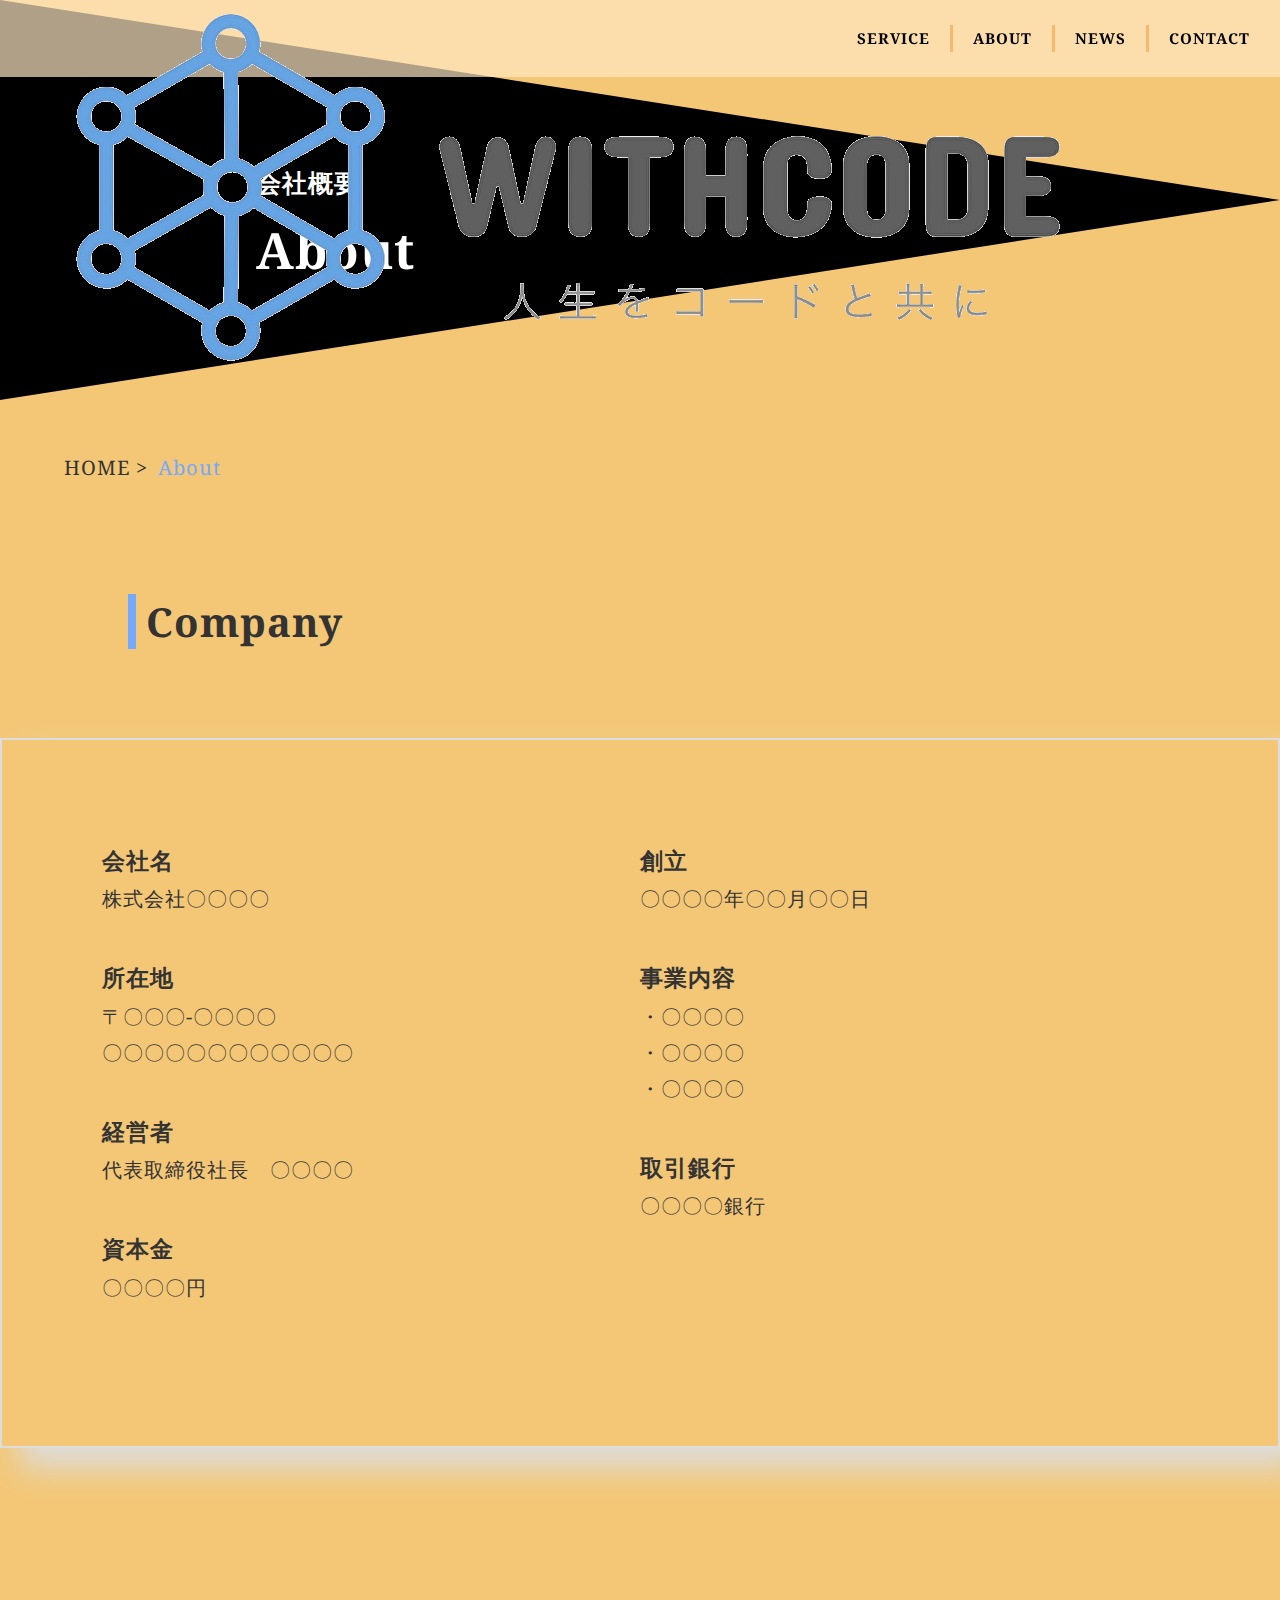
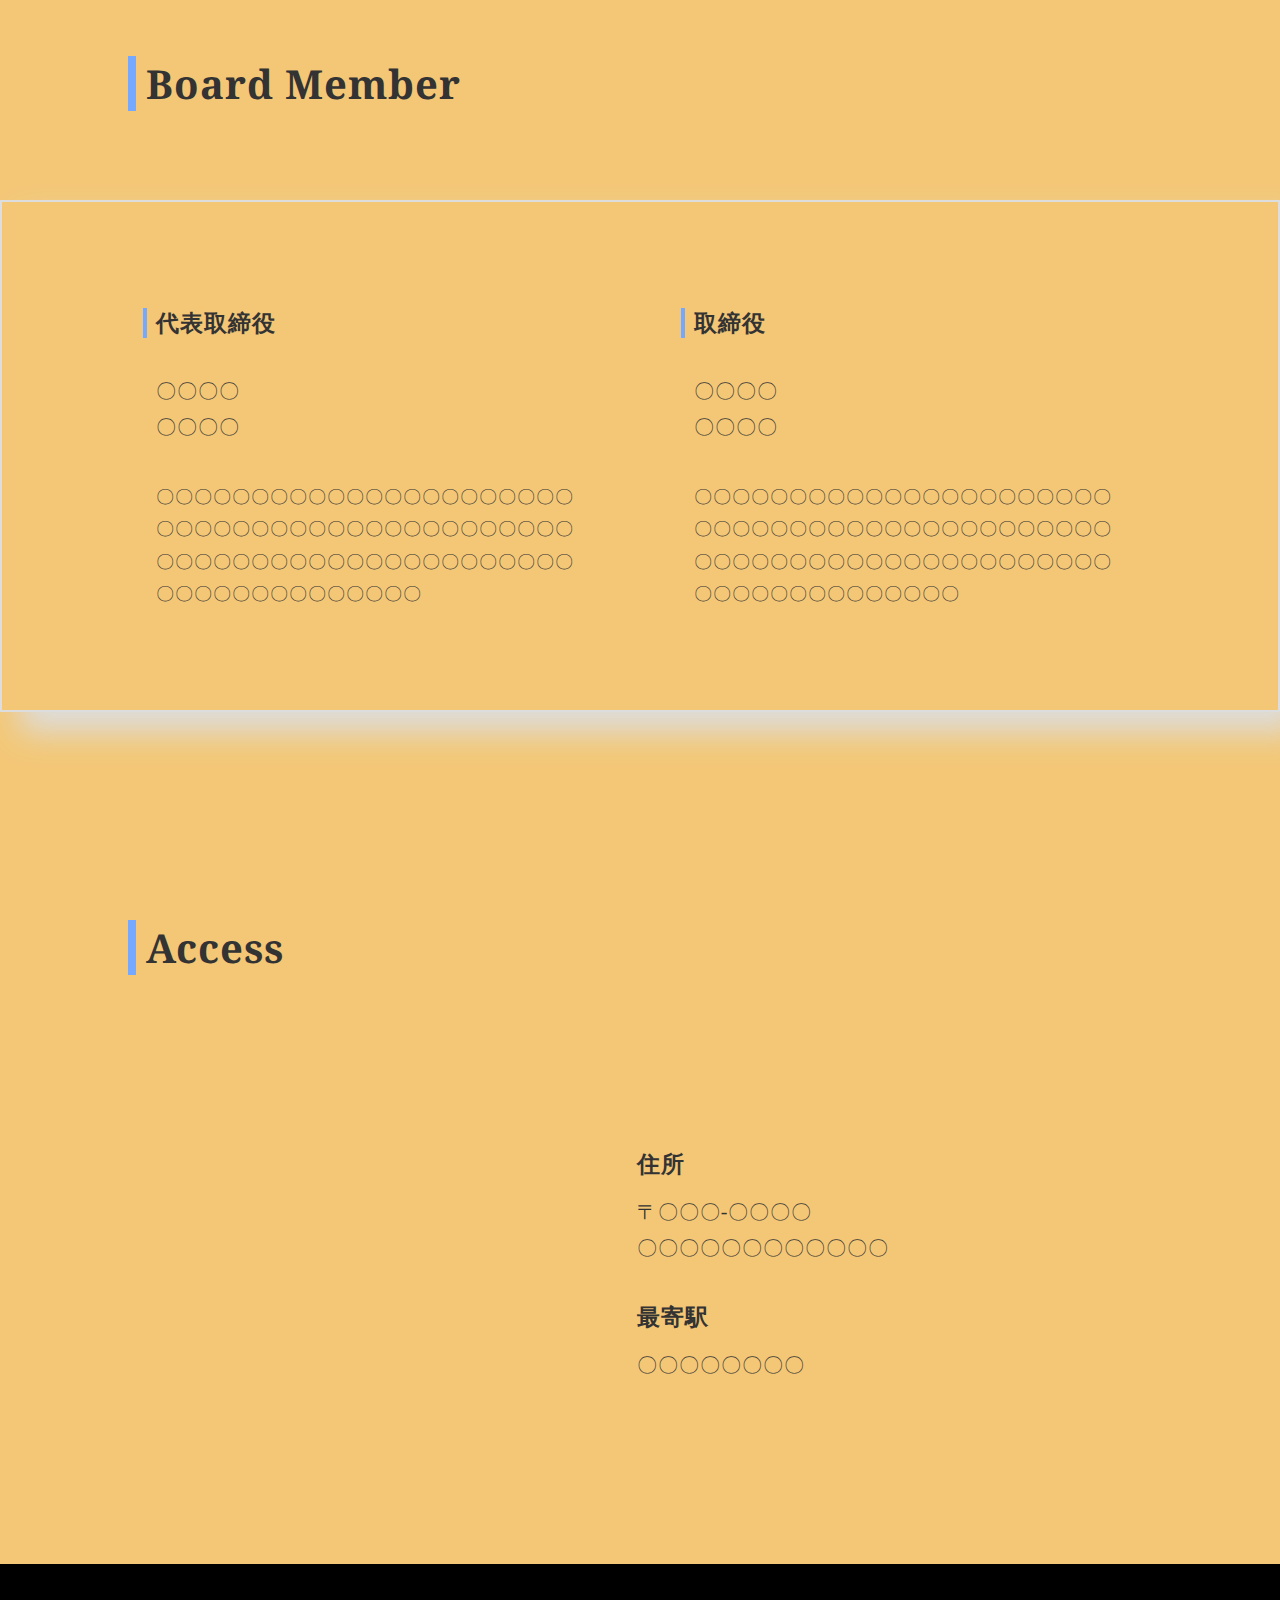
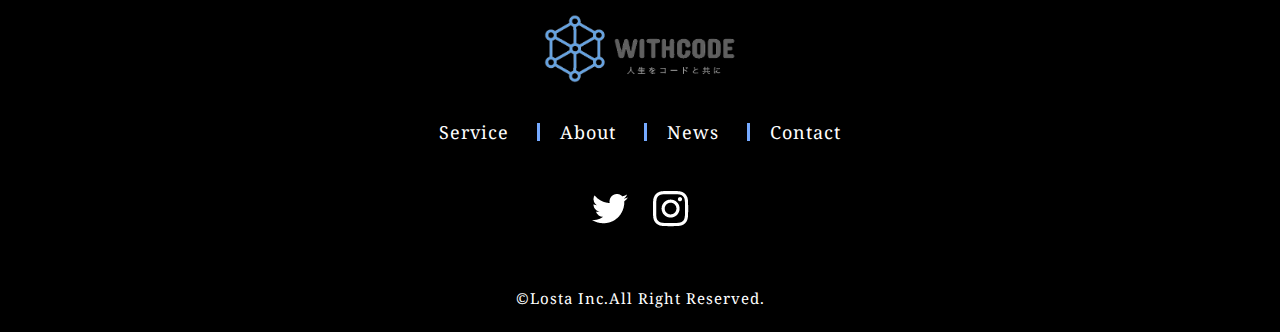
==== html/about.html @ 9f4ab1d3 "firstcommit" ====
<html>
  <head>
    <meta charset="UTF-8">
    <title>プログラミング教材「WithCode+」</title>
    <meta name="description" content="「人生をコードと共に」というビジョンを達成するべく、皆さんのプログラミング学習をサポートします。">
    <meta name="keywords" content="IT,プログラミング,コミュニティ">
    <meta name="viewport" content="width=device-width, initial-scale=1.0">
    <meta property="og:title" content="プログラミング教材「WithCode+」">
    <meta property="og:type" content="article">
    <meta property="og:url" content="https://withcode-plus.tech">
    <meta property="og:image" content="img/logo.png">
    <meta property="og:description" content="「人生をコードと共に」というビジョンを達成するべく、皆さんのプログラミング学習をサポートします。">
    <meta property="og:site_name" content="プログラミング教材">
    <link rel="icon" href="../favicon.ico">
    <link rel="apple-touch-icon" sizes="180×180" href="img/logo.png">
    <link rel="stylesheet" type="text/css" href="../css/reset.css">
    <link rel="stylesheet" type="text/css" href="../css/common1.css">
    <link rel="stylesheet" type="text/css" href="../css/common2.css">
    <link rel="stylesheet" type="text/css" href="../css/about.css">
    <link rel="preconnect" href="https://fonts.gstatic.com">
    <link href="https://fonts.googleapis.com/css2?family=Noto+Serif:ital,wght@0,400;0,700;1,400;1,700&display=swap"
      rel="stylesheet">
  </head>
  <body>
    <header>
      <div class="header_all">
        <a href="../index.html" class="logo">
          <img src="../img HP2/logo.png" alt="ロゴ画像">
        </a>
        <nav class="navbar">
          <ul>
            <li><a href="../index.html" class="respons">TOP</a></li>
            <li><a href="service.html">SERVICE</a></li>
            <li><a href="about.html">ABOUT</a></li>
            <li><a href="news.html">NEWS</a></li>
            <li><a href="contact.html">CONTACT</a></li>
          </ul>
        </nav>
      </div>
      <p class="drawer"></p>
    </header>
    <main>
      <section class="top">
        <div class="top_bg">
          <p class="top_ttl">
            <small>会社概要</small>About
          </p>
        </div>
      </section>
      <section class="breadcrumb">
        <ul>
          <li>
            <a href="../index.html"><span>HOME</span></a>
          </li>
          <li>
            <a href="service.html"><span class="color">About</span></a>
          </li>
        </ul>
      </section>
      <section class="about_com">
        <div class="inner">
          <h2 class="section_ttl"><small></small>Company</h2>
        </div>
        <div class="about_com_all">
          <div class="about_com_list">
            <div class="about_com_item">
              <h3 class="about_com_ttl">会社名</h3><br>
              <p class="about_com_txt">株式会社〇〇〇〇</p>
            </div>
            <div class="about_com_item">
              <h3 class="about_com_ttl">所在地</h3><br>
              <div class="about_com_content">
                <p class="about_com_txt">
                  〒〇〇〇-〇〇〇〇<br>
                  〇〇〇〇〇〇〇〇〇〇〇〇
                </p>
              </div>
            </div>
            <div class="about_com_item">
              <h3 class="about_com_ttl">経営者</h3><br>
              <p class="about_com_txt">代表取締役社長　〇〇〇〇</p>
            </div>
            <div class="about_com_item">
              <h3 class="about_com_ttl">資本金</h3><br>
              <p class="about_com_txt">〇〇〇〇円</p>
            </div>
          </div>
          <div class="about_com_list">
            <div class="about_com_item">
              <h3 class="about_com_ttl">創立</h3><br>
              <p class="about_com_txt">〇〇〇〇年〇〇月〇〇日</p>
            </div>
            <div class="about_com_item">
              <h3 class="about_com_ttl">事業内容</h3><br>
              <div class="about_com_content">
                <p class="about_com_txt">・〇〇〇〇</p><br>
                <p class="about_com_txt">・〇〇〇〇</p><br>
                <p class="about_com_txt">・〇〇〇〇</p>
              </div>
            </div>
            <div class="about_com_item">
              <h3 class="about_com_ttl">取引銀行</h3><br>
              <p class="about_com_txt">〇〇〇〇銀行</p>
            </div>
          </div>
        </div>
      </section>
      <section class="about_mem">
        <div class="inner">
          <h2 class="section_ttl"><small></small>Board Member</h2>
        </div>
        <div class="about_mem_all">
          <div class="about_mem_per">
            <h3 class="about_mem_ttl">代表取締役</h3>
            <p class="about_mem_name">〇〇〇〇<br>〇〇〇〇</p>
            <p class="about_mem_txt">
              〇〇〇〇〇〇〇〇〇〇〇〇〇〇〇〇〇〇〇〇〇〇〇〇〇〇〇〇〇〇〇〇〇〇〇〇〇〇〇〇〇〇〇〇〇〇〇〇〇〇〇〇〇〇〇〇〇〇〇〇〇〇〇〇〇〇〇〇〇〇〇〇〇〇〇〇〇〇〇〇
            </p>
          </div>
          <div class="about_mem_per">
            <h3 class="about_mem_ttl">取締役</h3>
            <p class="about_mem_name">〇〇〇〇<br>〇〇〇〇</p>
            <p class="about_mem_txt">
              〇〇〇〇〇〇〇〇〇〇〇〇〇〇〇〇〇〇〇〇〇〇〇〇〇〇〇〇〇〇〇〇〇〇〇〇〇〇〇〇〇〇〇〇〇〇〇〇〇〇〇〇〇〇〇〇〇〇〇〇〇〇〇〇〇〇〇〇〇〇〇〇〇〇〇〇〇〇〇〇
            </p>
          </div>
        </div>
      </section>
      <section class="about_acc">
        <div class="inner">
          <h2 class="section_ttl"><small></small>Access</h2>
        </div>
        <div class="about_acc_map">
          <iframe
            src="https://www.google.com/maps/embed?pb=!1m18!1m12!1m3!1d3239.00285396771!2d139.51112431555572!3d35.72614833511407!2m3!1f0!2f0!3f0!3m2!1i1024!2i768!4f13.1!3m3!1m2!1s0x6018e5e40633b0c7%3A0x7cfe3758cde7d478!2z6Iqx5bCP6YeR5LqV6aeF!5e0!3m2!1sja!2sjp!4v1626079440905!5m2!1sja!2sjp"
            width="600" height="450" style="border:0;" allowfullscreen="" loading="lazy"></iframe>
        </div>
        <div class="inner">
          <div class="about_acc_list">
            <div class="about_acc_item">
              <h3 class="about_acc_ttl">住所</h3>
              <p class="about_acc_txt">
                〒〇〇〇-〇〇〇〇<br>
                〇〇〇〇〇〇〇〇〇〇〇〇
              </p>
            </div>
            <div class="about_acc_item">
              <h3 class="about_acc_ttl">最寄駅</h3>
              <p class="about_acc_txt">
                〇〇〇〇〇〇〇〇
              </p>
            </div>
          </div>
        </div>
      </section>
    </main>
    <script src="https://ajax.googleapis.com/ajax/libs/jquery/3.5.1/jquery.min.js"></script>
    <script type="text/javascript" src="../js/common.js"></script>
  </body>
  <footer>
    <div class="footer_logo">
      <a href="../index.html">
        <img src="../img HP2/logo.png" alt="ロゴ画像">
      </a>
    </div>
    <ul class="footer_list">
      <li class="footer_item">
        <a href="service.html">Service</a>
      </li>
      <li class="footer_item">
        <a href="about.html">About</a>
      </li>
      <li class="footer_item">
        <a href="news.html">News</a>
      </li>
      <li class="footer_item">
        <a href="contact.html">Contact</a>
      </li>
    </ul>
    <ul class="footer_sns">
      <li class="sns_icon1">
        <a href="#"><img src="../img HP2/twitter.png" alt="Twitterアイコン"></a>
      </li>
      <li class="sns_icon2">
        <a href="#"><img src="../img HP2/instagram.png" alt="Instagramアイコン"></a>
      </li>
    </ul>
    <small class="footer_txt">©Losta Inc.All Right Reserved.</small>
  </footer>
</html>
---- css/common1.css ----
@charset "UTF-8";
body {
  font-family: "Noto Serif", serif;
  font-size: 15px;
  line-height: 1.8;
  letter-spacing: 1px;
  word-break: break-all;
  color: #333;
  background: rgb(243, 199, 118);
}
a {
  text-decoration: none;
  color: #333;
}
li {
  list-style: none;
}
header {
  width: 100%;
  display: inline-block;
  background: rgba(255, 232, 197, 0.69);
  position: fixed;
  z-index: 101;
}
header .logo {
  position: absolute;
  width: 250px;
  height: 50px;
  left: 70px;
  top: 5px;
  font-size: 40px;
  z-index: 2;
}
header .navbar ul {
  display: flex;
  float: right;
  position: relative;
  margin: 15px 0;
}
header .navbar ul li {
  margin: 10px;
  padding-right: 20px;
  border-right: solid 3px #fab86e;
}
header .navbar ul li:nth-child(1) {
  border-right: none;
}
header .navbar ul li:last-child {
  border-right: none;
}
header .navbar ul li a {
  color: #000;
  font-weight: 700;
  font-size: 15px;
}
header .navbar ul li a:hover {
  color: #75a9ff;
}
header .respons {
  visibility: hidden;
  width: 0;
  height: 0;
}
header .drawer {
  visibility: hidden;
}
.inner {
  max-width: 80%;
  margin: 0 auto;
  position: relative;
}
.intro {
  width: 40%;
}
.section_ttl {
  margin-bottom: 20px;
  font-size: 40px;
}
.section_ttl small {
  border-left: solid 8px #75a9ff;
  padding-right: 10px;
}
.intro_txt {
  font-size: 18px;
}
footer {
  padding: 50px 0 20px;
  background: #000;
  color: #fff;
}
.footer_logo {
  width: 15%;
  height: auto;
  margin: 0 auto;
  margin-bottom: 40px;
}
.footer_logo img {
  width: 100%;
}
.footer_list {
  display: flex;
  justify-content: center;
  margin-bottom: 50px;
}
.footer_item {
  padding-right: 28px;
  margin-right: 20px;
  border-right: solid 3px #75a9ff;
  font-size: 18px;
  line-height: 1;
}
.footer_item a {
  color: #fff;
}
.footer_item a:hover {
  color: #75a9ff;
}
.footer_item:last-child {
  padding-right: 0;
  margin-right: 0;
  border-right: none;
}
.footer_sns {
  margin-bottom: 50px;
  display: flex;
  justify-content: center;
  align-items: center;
}
.footer_sns .sns_icon1 {
  margin-right: 25px;
}
.footer_sns .sns_icon1,
.sns_icon2 {
  -webkit-transition: 0.2s;
  transition: 0.2s;
}
.footer_sns .sns_icon1:hover,
.sns_icon2:hover {
  -webkit-transition: 0.2s;
  transition: 0.2s;
  -webkit-transform: translateY(-5px);
  transform: translateY(-5px);
}
.footer_txt {
  display: block;
  text-align: center;
  font-size: 15px;
}
@media screen and (max-width: 1024px) {
}
@media screen and (max-width: 768px) {
  .inner {
    max-width: 95%;
  }
}
@media screen and (max-width: 480px) {
  .inner {
    max-width: 95%;
  }
  header {
    display: block;
  }
  header .logo {
    padding: 5px 0 0 5px;
  }
  .footer_logo {
    width: 40%;
  }
  .footer_item {
    padding-right: 7px;
    margin-right: 7px;
  }
  header .drawer {
    visibility: visible;
    width: 24px;
    right: 10px;
    top: 10px;
    position: absolute;
    border-top: solid 4px #aaaaaa;
    cursor: pointer;
    z-index: 100;
  }
  header .drawer::before,
  header .drawer::after {
    content: "";
    display: block;
    width: 24px;
    background: #aaaaaa;
    height: 4px;
    position: absolute;
    right: 0;
    -webkit-transition: all 0.5s;
    transition: all 0.5s;
  }
  header .drawer:before {
    top: 6px;
  }
  header .drawer:after {
    top: 15px;
  }
  header .navbar {
    position: absolute;
    width: 100%;
    height: 100%;
    display: none;
    top: 0;
    left: 0;
    z-index: 3;
    background: #000;
  }
  header .navbar ul {
    display: block;
    text-align: center;
    float: none;
    top: 20%;
  }
  header .navbar ul li {
    width: 40%;
    margin: 0 auto 20px;
    padding-right: 0;
    border-right: none;
    border-bottom: solid 3px #75a9ff;
  }
  header .navbar ul li a {
    font-size: 20px;
    line-height: 2;
  }
  header .respons {
    visibility: visible;
  }
  body.nav-open header .drawer {
    border-top: 0;
  }
  body.nav-open header .drawer:before {
    top: 9px;
    transform: rotate(-45deg);
  }
  body.nav-open header .drawer:after {
    top: 9px;
    transform: rotate(-45deg);
  }
}
---- css/common2.css ----
.top {
  width: 100%;
  height: 400px;
  margin-bottom: 50px;
  position: relative;
}
.top_bg {
  width: 100%;
  height: 100%;
  background-color: #000;
  -webkit-clip-path: polygon(0% 0%, 0% 100%, 100% 50%);
  clip-path: polygon(0% 0%, 0% 100%, 100% 50%);
}
.top_ttl {
  position: absolute;
  left: 20%;
  top: 40%;
  color: #fff;
  z-index: 2;
  font-size: 50px;
  font-weight: 700;
}
.top_ttl small {
  display: block;
  font-size: 25px;
}
.breadcrumb {
  max-width: 90%;
  margin: 0 auto;
}
.breadcrumb ul {
  display: flex;
  margin-bottom: 100px;
}
.breadcrumb li {
  font-size: 20px;
}
.breadcrumb li::after {
  content: ">";
  padding-right: 10px;
  font-size: 20px;
}
.breadcrumb li:last-child::after {
  content: "";
}
.color {
  color: #75a9ff;
}
@media screen and (max-width: 1024px) {
}
---- css/about.css ----
.about_com {
  margin-bottom: 200px;
}
.about_com .section_ttl {
  margin-bottom: 80px;
}
.about_com_all {
  padding: 100px;
  border: solid 2px #ddd;
  -webkit-box-shadow: 20px 20px 30px #ddd;
  box-shadow: 20px 20px 30px #ddd;
  display: flex;
}
.about_com_list {
  width: 50%;
}
.about_com_item {
  margin-bottom: 40px;
}
.about_com_ttl {
  font-size: 23px;
  display: inline-block;
}
.about_com_txt {
  font-size: 20px;
  display: inline-block;
}
.about_mem {
  margin-bottom: 200px;
}
.about_mem .section_ttl {
  margin-bottom: 80px;
}
.about_mem_all {
  display: flex;
  padding: 100px;
  border: solid 2px #ddd;
  -webkit-box-shadow: 20px 20px 30px #ddd;
  box-shadow: 20px 20px 30px #ddd;
}
.about_mem_per {
  width: 50%;
  margin: 0 5%;
}
.about_mem_ttl {
  font-size: 23px;
  position: relative;
  margin-bottom: 30px;
}
.about_mem_ttl::before {
  content: "";
  width: 4px;
  height: 30px;
  background-color: #75a9ff;
  position: absolute;
  top: 15%;
  left: -3%;
}
.about_mem_name {
  font-size: 20px;
  margin-bottom: 35px;
}
.about_mem_txt {
  font-size: 18px;
  line-height: 1.8;
}
.about_acc {
  margin-bottom: 150px;
}
.about_acc .section_ttl {
  margin-bottom: 80px;
}
.about_acc_map {
  width: 60%;
  height: 350px;
  -webkit-clip-path: polygon(0% 0%, 0% 400%, 80% 0%);
  clip-path: polygon(0% 0%, 0% 400%, 80% 0%);
}
.about_acc_map iframe {
  width: 100%;
  height: 100%;
}
.about_acc_list {
  position: absolute;
  top: 50%;
  left: 50%;
  transform: translate(-1%, -100%);
}
.about_acc_item {
  margin-bottom: 30px;
}
.about_acc_ttl {
  margin-bottom: 10px;
  font-size: 23px;
}
.about_acc_txt {
  font-size: 20px;
  line-height: 1.8;
}
@media screen and (max-width: 1024px) {
}
@media screen and (max-width: 768px) {
  .about_com_all {
    padding: 50px;
  }
  .about_mem_all {
    padding: 50px;
  }
}
@media screen and (max-width: 480px) {
  .about_com_all {
    display: block;
  }

  .about_com_list {
    width: 100%;
  }

  .about_com_txt {
    font-size: 16px;
  }
  .about_mem_all {
    display: block;
  }

  .about_mem_per {
    width: 100%;
    margin: 0 0 20%;
  }

  .about_mem_name {
    font-size: 20px;
    margin-bottom: 25px;
  }

  .about_mem_txt {
    font-size: 16px;
  }

  .about_acc {
    margin-bottom: 50px;
  }

  .about_acc_list {
    position: relative;
    margin: 30px 0;
    top: 0;
    left: 0;
    transform: none;
  }

  .about_acc_txt {
    font-size: 18px;
    line-height: 1.5;
  }

  .about_acc_map {
    width: unset;
    height: 350px;
    margin: 10px;
    -webkit-clip-path: none;
    clip-path: none;
  }
}
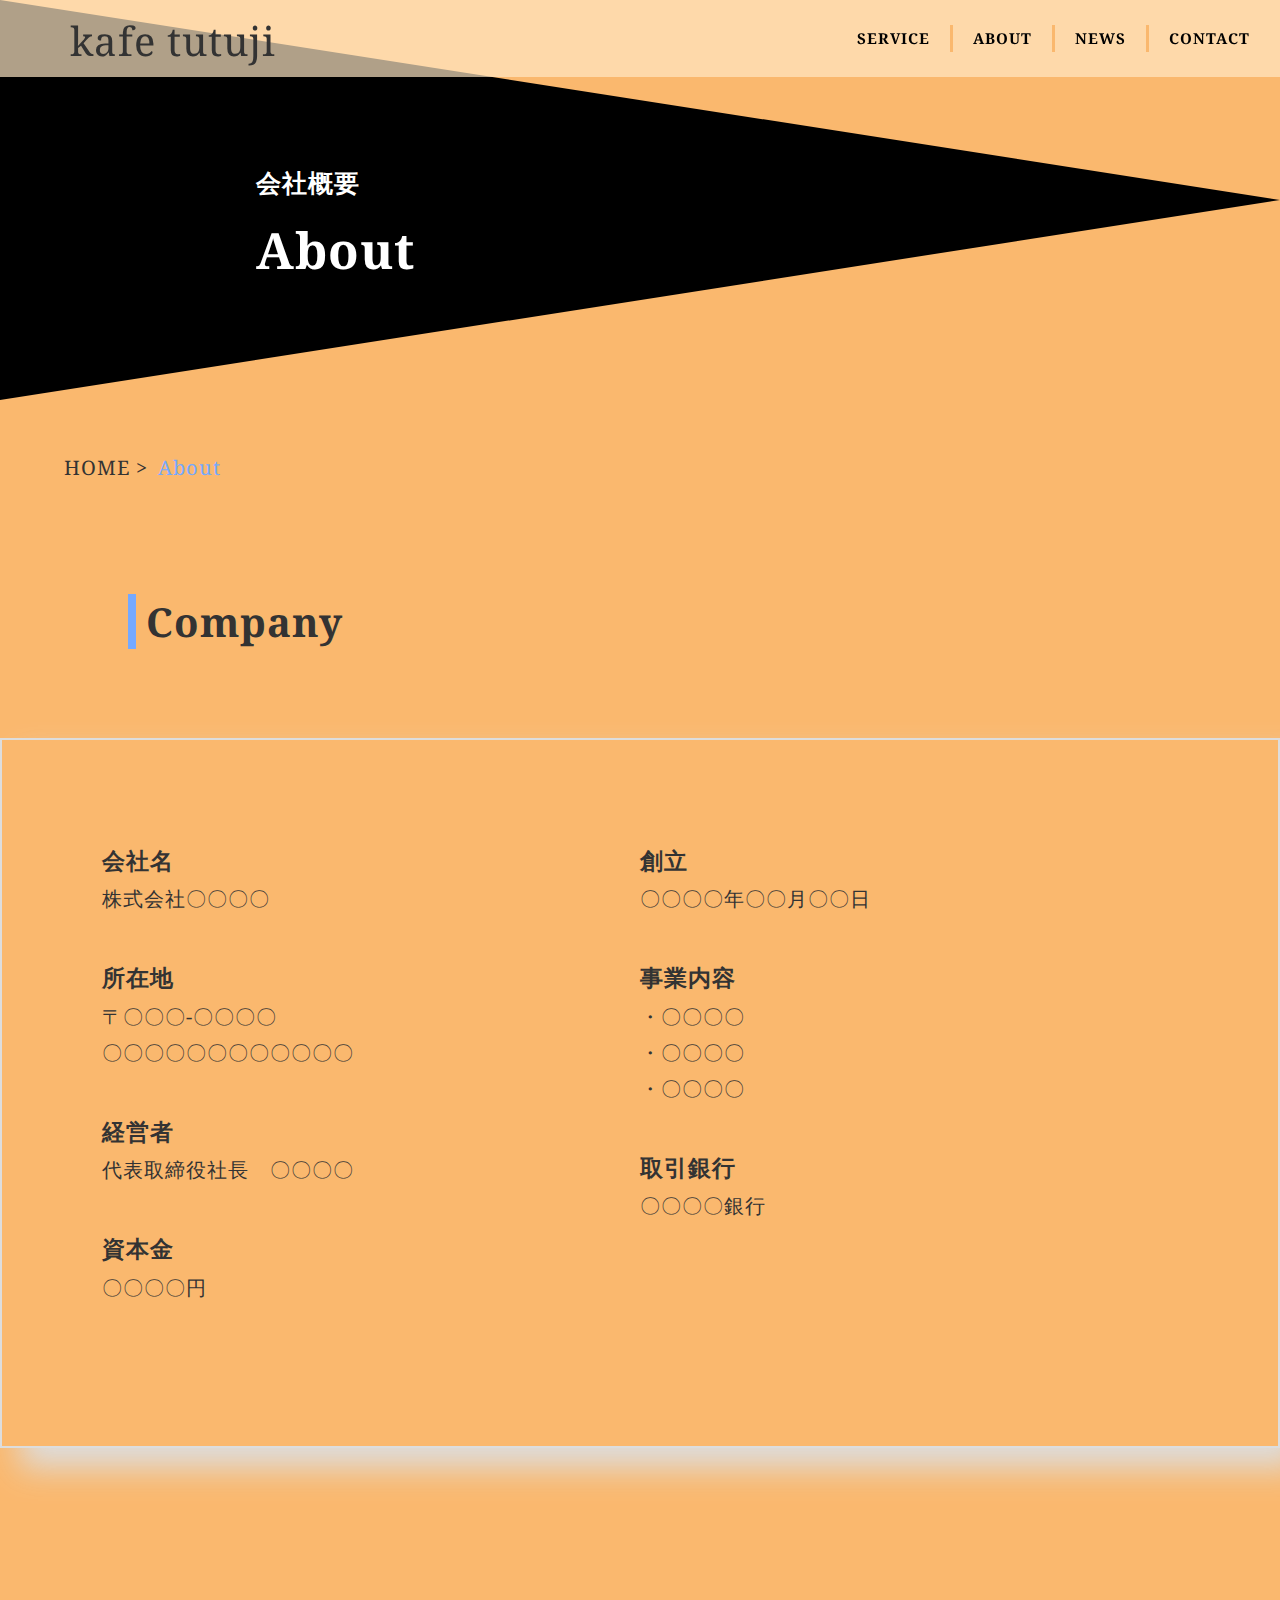
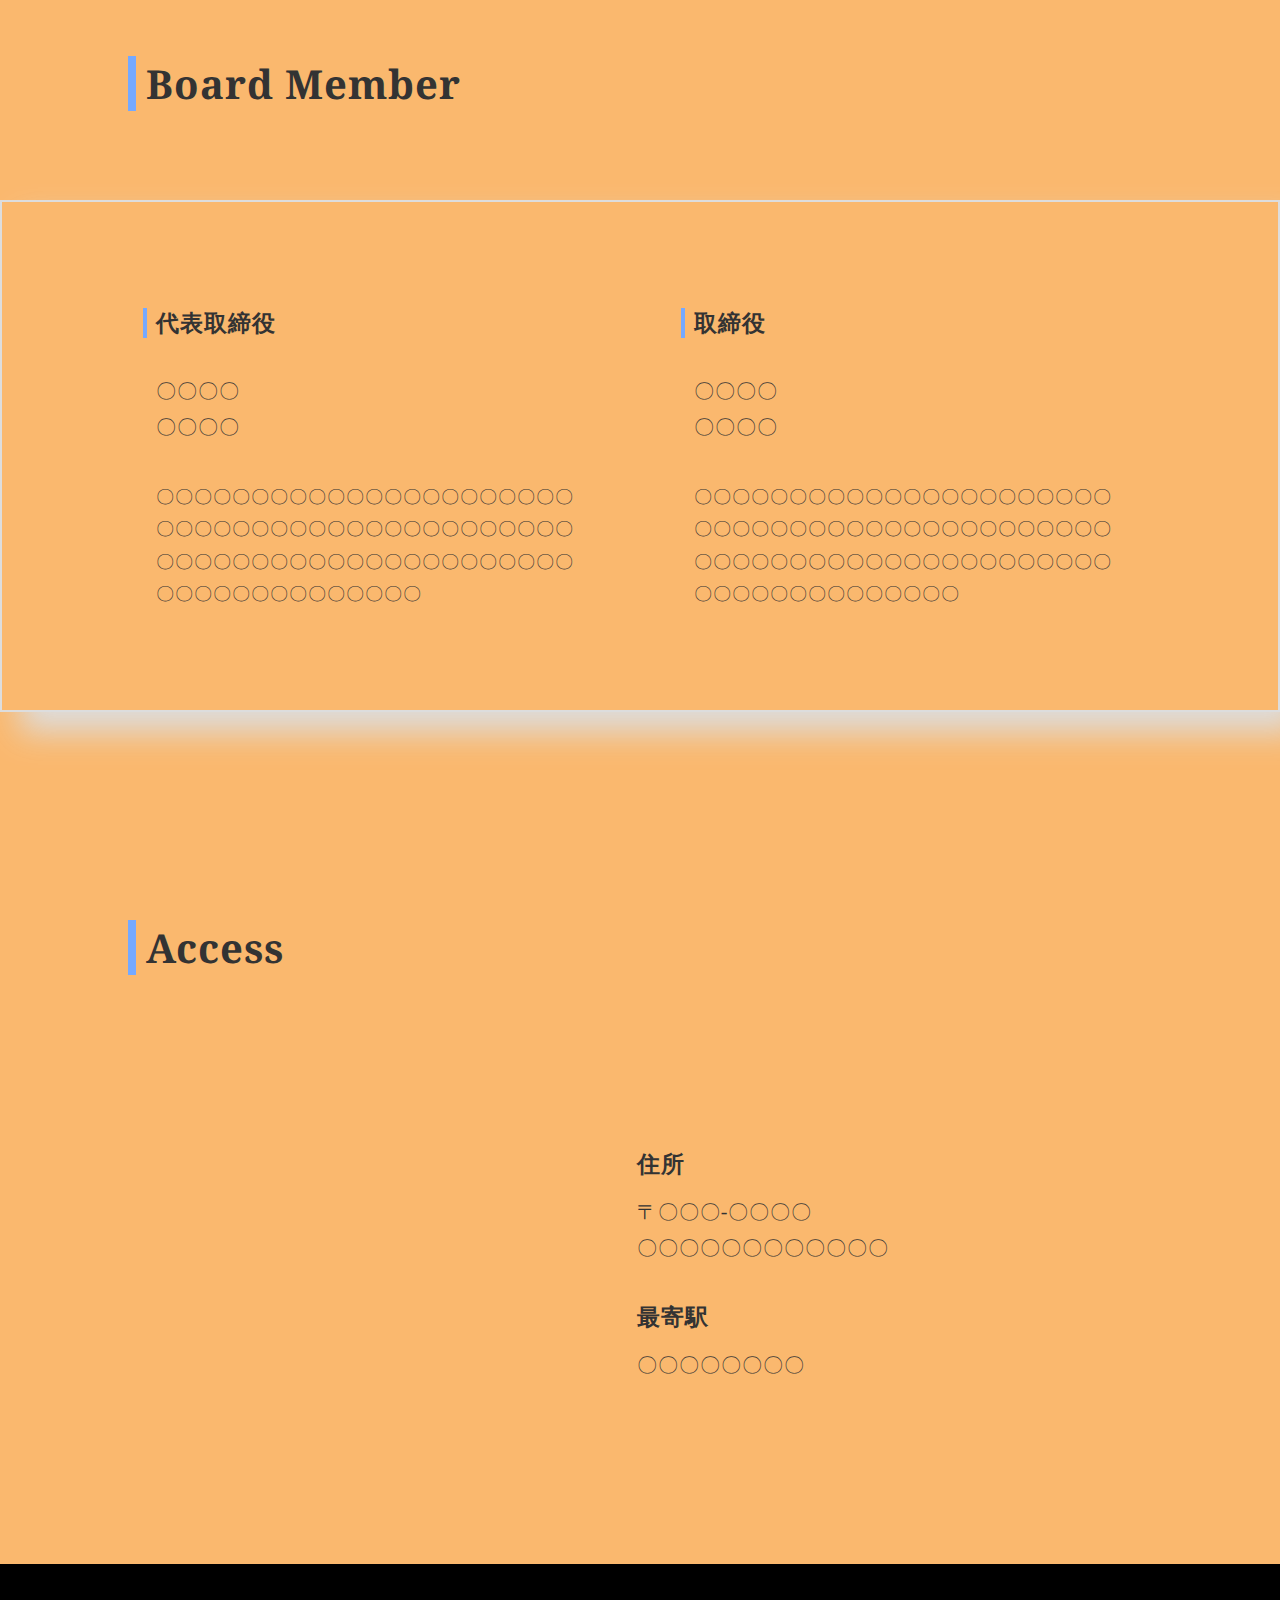
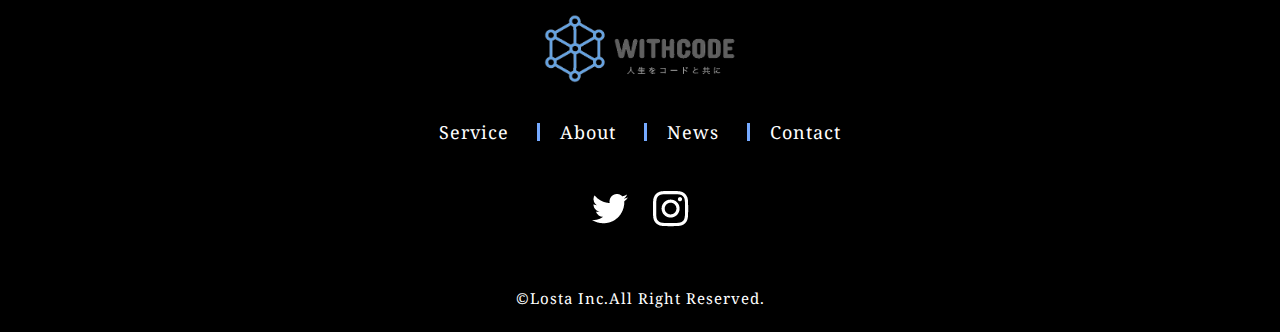
==== commit d184056e: "修正" ====
--- a/html/about.html
+++ b/html/about.html
@@ -25,7 +25,7 @@
     <header>
       <div class="header_all">
         <a href="../index.html" class="logo">
-          <img src="../img HP2/logo.png" alt="ロゴ画像">
+          <a href="index.html" class="logo">kafe tutuji</a>
         </a>
         <nav class="navbar">
           <ul>
--- a/css/common1.css
+++ b/css/common1.css
@@ -6,7 +6,7 @@
   letter-spacing: 1px;
   word-break: break-all;
   color: #333;
-  background: rgb(243, 199, 118);
+  background-color: #fab86e;
 }
 a {
   text-decoration: none;
@@ -162,6 +162,7 @@
   }
   header .logo {
     padding: 5px 0 0 5px;
+    font-size: 24px;
   }
   .footer_logo {
     width: 40%;
